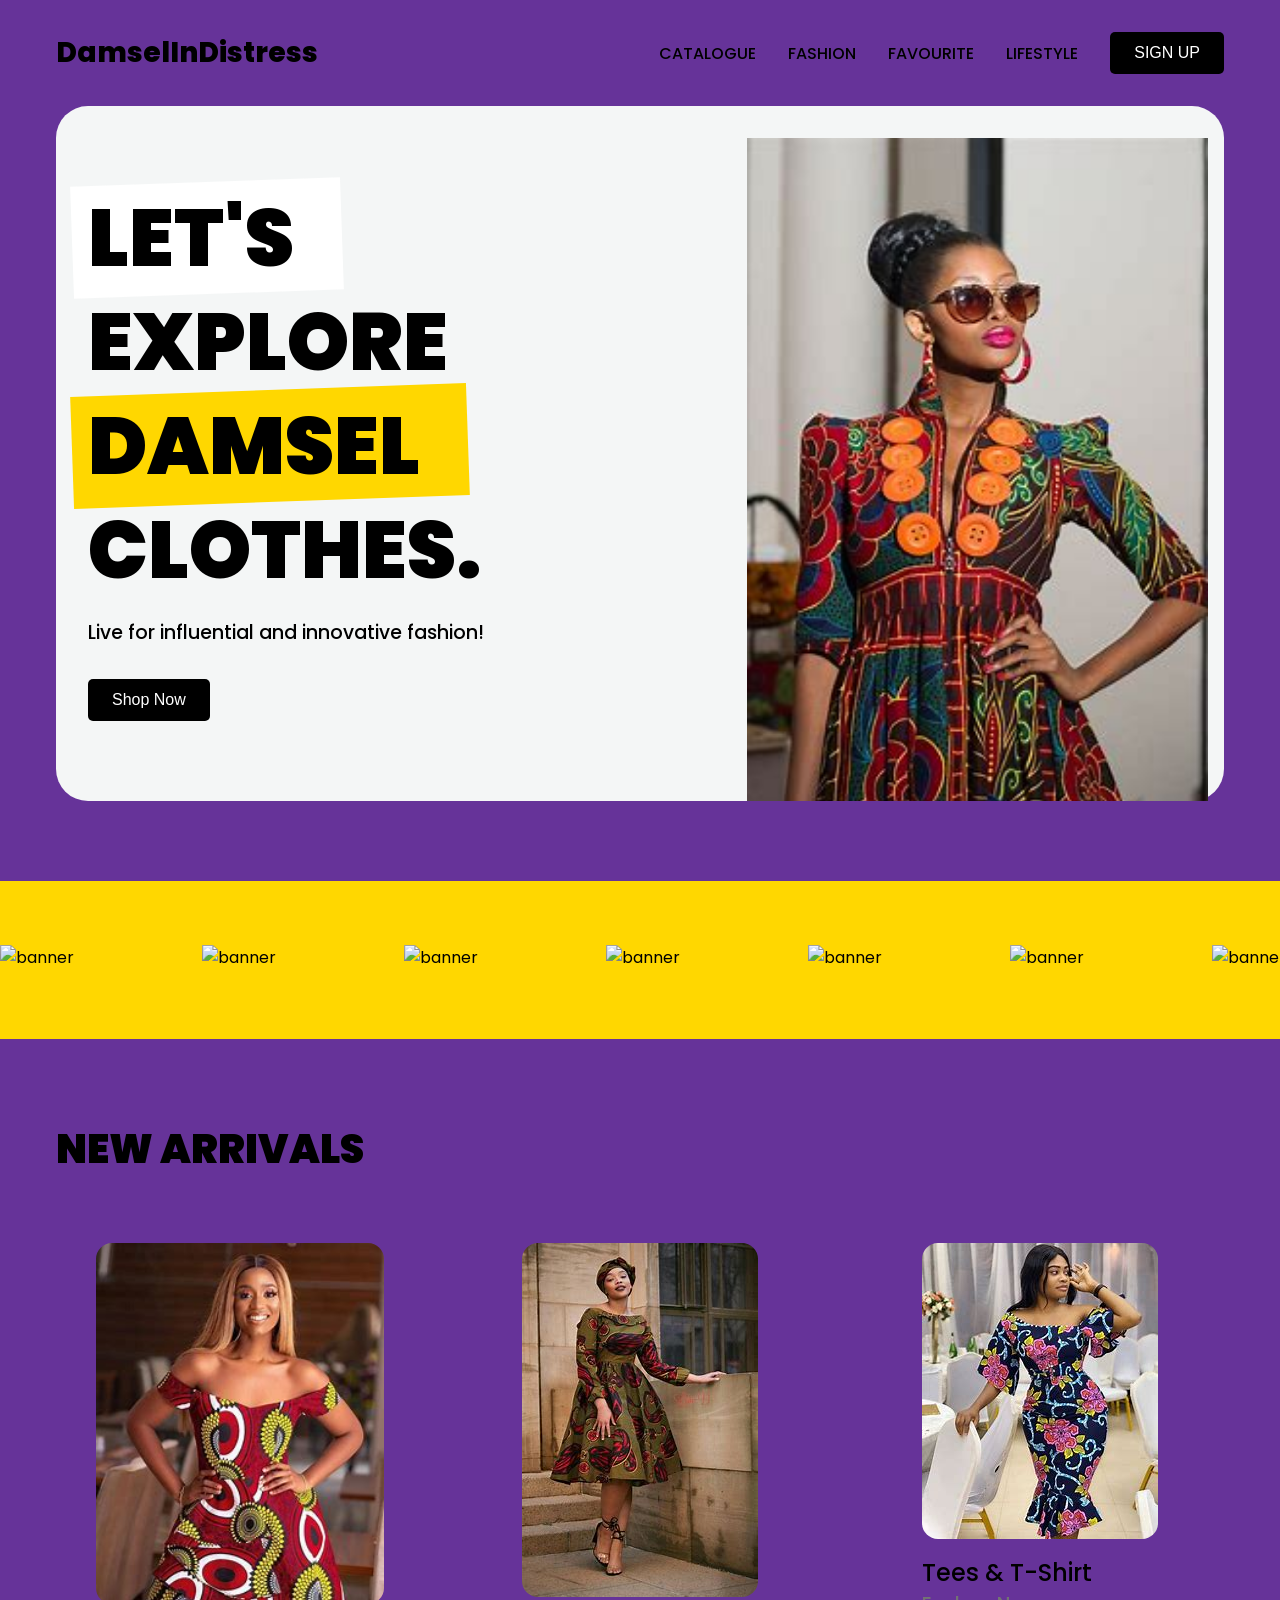
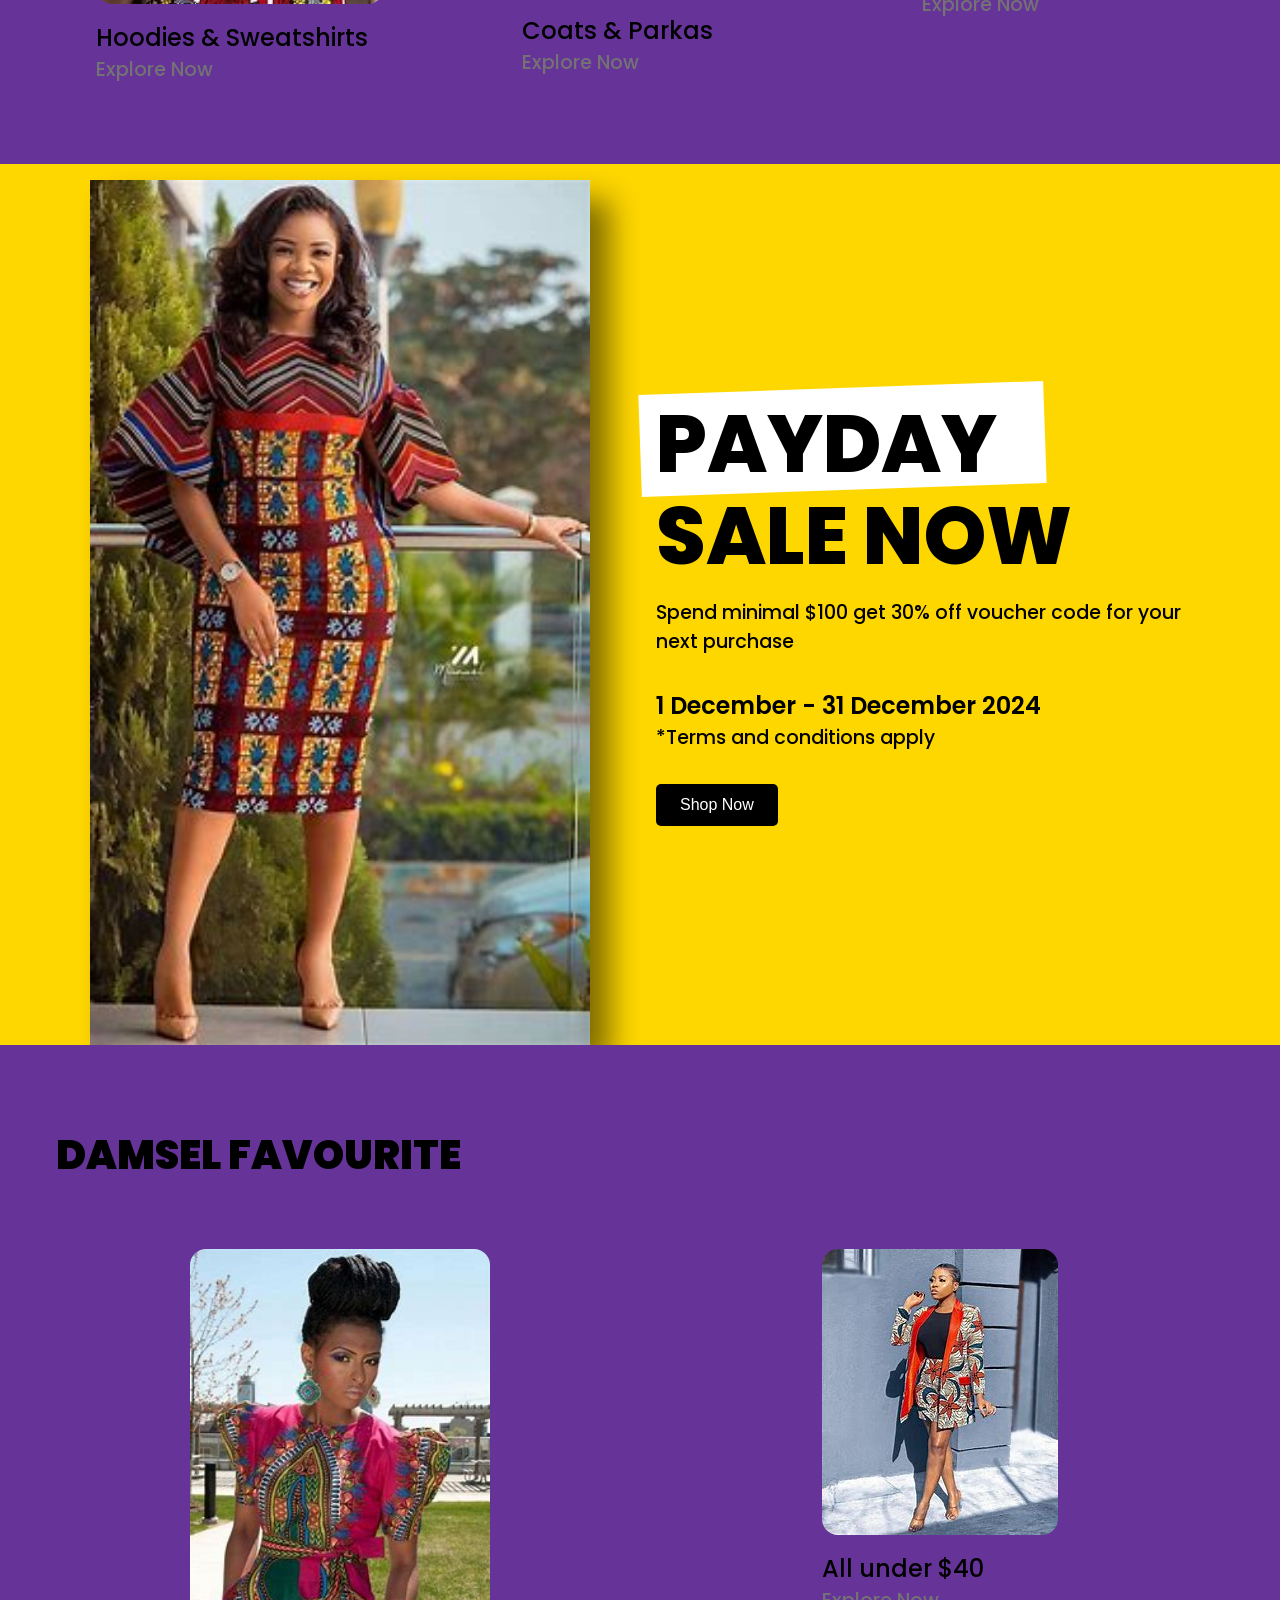
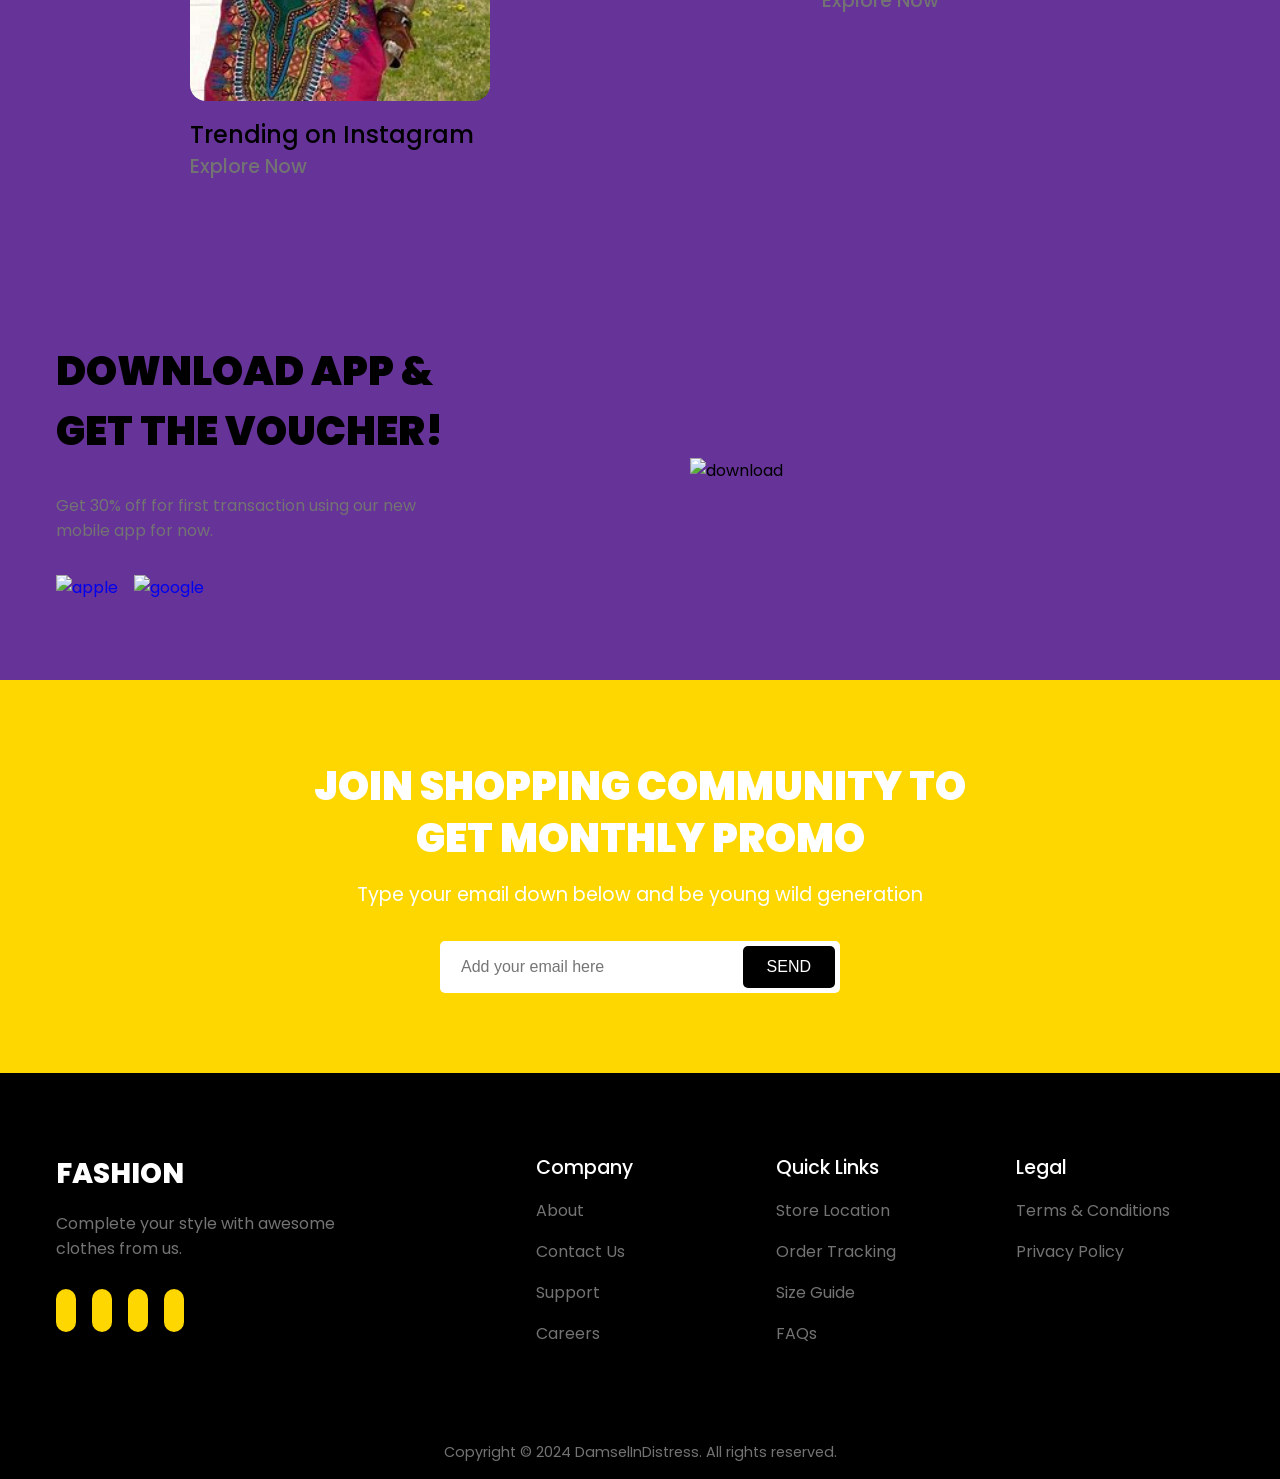
==== index.html @ 1137963f "Add files via upload" ====
<!DOCTYPE html>
<html lang="en">
  <head>
    <meta charset="UTF-8" />
    <meta name="viewport" content="width=device-width, initial-scale=1.0" />
    <link
      href="https://cdn.jsdelivr.net/npm/remixicon@4.3.0/fonts/remixicon.css"
      rel="stylesheet"
    />
    <link rel="stylesheet" href="damsel style.css" />
    <title>DamselInDistress | FASHION</title>
  </head>
  <body>
    <nav>
      <div class="nav__header">
        <div class="nav__logo">
          <a href="#">DamselInDistress</a>
        </div>
        <div class="nav__menu__btn" id="menu-btn">
          <i class="ri-menu-line"></i>
        </div>
      </div>
      <ul class="nav__links" id="nav-links">
        <li><a href="#catalogue">CATALOGUE</a></li>
        <li><a href="#fashion">FASHION</a></li>
        <li><a href="#favourite">FAVOURITE</a></li>
        <li><a href="#lifestyle">LIFESTYLE</a></li>
        <li>
          <button class="btn">SIGN UP</button>
        </li>
      </ul>
    </nav>
    <header>
      <div class="section__container header__container">
        <div class="header__content">
          <h1>
            <span>LET'S</span>
            <br />
            EXPLORE
            <br />
            <span>DAMSEL</span>
            <br />
            CLOTHES.
          </h1>
          <p>Live for influential and innovative fashion!</p>
          <div class="header__btns">
            <button class="btn">Shop Now</button>
          </div>
        </div>
        <div class="header__image">
          <img src="./OIP (4).jpg" alt="header" />
        </div>
      </div>
    </header>

    <section class="banner">
      <div class="banner__container">
        <img src="assets/banner-1.png" alt="banner" />
        <img src="assets/banner-2.png" alt="banner" />
        <img src="assets/banner-3.png" alt="banner" />
        <img src="assets/banner-4.png" alt="banner" />
        <img src="assets/banner-5.png" alt="banner" />
        <img src="assets/banner-6.png" alt="banner" />
        <img src="assets/banner-7.png" alt="banner" />
        <img src="assets/banner-8.png" alt="banner" />
      </div>
    </section>

    <section class="section__container arrival__container" id="catalogue">
      <h2 class="section__header">NEW ARRIVALS</h2>
      <div class="arrival__grid">
        <div class="arrival__card">
          <div class="arrival__image">
            <img src="./download (1).jpg" alt="arrival" />
          </div>
          <div class="arrival__content">
            <div>
              <h4>Hoodies & Sweatshirts</h4>
              <a href="#">Explore Now</a>
            </div>
            <span><i class="ri-arrow-right-line"></i></span>
          </div>
        </div>
        <div class="arrival__card">
          <div class="arrival__image">
            <img src="./download (2).jpg" alt="arrival" />
          </div>
          <div class="arrival__content">
            <div>
              <h4>Coats & Parkas</h4>
              <a href="#">Explore Now</a>
            </div>
            <span><i class="ri-arrow-right-line"></i></span>
          </div>
        </div>
        <div class="arrival__card">
          <div class="arrival__image">
            <img src="./OIP (1).jpg" alt="arrival" />
          </div>
          <div class="arrival__content">
            <div>
              <h4>Tees & T-Shirt</h4>
              <a href="#">Explore Now</a>
            </div>
            <span><i class="ri-arrow-right-line"></i></span>
          </div>
        </div>
      </div>
    </section>

    <section class="sale" id="fashion">
      <div class="section__container sale__container">
        <div class="sale__image">
          <img src="./OIP (2).jpg" alt="sale" />
        </div>
        <div class="sale__content">
          <h2><span>PAYDAY</span><br />SALE NOW</h2>
          <p>
            Spend minimal $100 get 30% off voucher code for your next purchase
          </p>
          <h4>1 December - 31 December 2024</h4>
          <p>*Terms and conditions apply</p>
          <div class="sale__btn">
            <button class="btn">Shop Now</button>
          </div>
        </div>
      </div>
    </section>

    <section class="section__container favourite__container" id="favourite">
      <h2 class="section__header">DAMSEL FAVOURITE</h2>
      <div class="favourite__grid">
        <div class="favourite__card">
          <div class="favourite__image">
            <img src="./OIP (3).jpg" alt="favourite" />
          </div>
          <div class="favourite__content">
            <div>
              <h4>Trending on Instagram</h4>
              <a href="#">Explore Now</a>
            </div>
            <span><i class="ri-arrow-right-line"></i></span>
          </div>
        </div>
        <div class="favourite__card">
          <div class="favourite__image">
            <img src="./OIP (5).jpg" alt="favourite" />
          </div>
          <div class="favourite__content">
            <div>
              <h4>All under $40</h4>
              <a href="#">Explore Now</a>
            </div>
            <span><i class="ri-arrow-right-line"></i></span>
          </div>
        </div>
      </div>
    </section>

    <section class="section__container download__container" id="lifestyle">
      <div class="download__image">
        <img src="assets/download.png" alt="download" />
      </div>
      <div class="download__content">
        <h2 class="section__header">DOWNLOAD APP & GET THE VOUCHER!</h2>
        <p>
          Get 30% off for first transaction using our new mobile app for now.
        </p>
        <div class="download__links">
          <a href="#">
            <img src="assets/apple.png" alt="apple" />
          </a>
          <a href="#">
            <img src="assets/google.png" alt="google" />
          </a>
        </div>
      </div>
    </section>

    <section class="promo">
      <div class="section__container promo__container">
        <h2 class="section__header">
          JOIN SHOPPING COMMUNITY TO GET MONTHLY PROMO
        </h2>
        <p>Type your email down below and be young wild generation</p>
        <form action="/">
          <input type="text" placeholder="Add your email here" />
          <button class="btn">SEND</button>
        </form>
      </div>
    </section>

    <footer>
      <div class="section__container footer__container">
        <div class="footer__col">
          <div class="footer__logo">
            <a href="#">FASHION</a>
          </div>
          <p>Complete your style with awesome clothes from us.</p>
          <ul class="footer__socials">
            <li>
              <a href="#"><i class="ri-facebook-fill"></i></a>
            </li>
            <li>
              <a href="#"><i class="ri-instagram-line"></i></a>
            </li>
            <li>
              <a href="#"><i class="ri-twitter-fill"></i></a>
            </li>
            <li>
              <a href="#"><i class="ri-linkedin-fill"></i></a>
            </li>
          </ul>
        </div>
        <div class="footer__col">
          <h4>Company</h4>
          <ul class="footer__links">
            <li><a href="#">About</a></li>
            <li><a href="#">Contact Us</a></li>
            <li><a href="#">Support</a></li>
            <li><a href="#">Careers</a></li>
          </ul>
        </div>
        <div class="footer__col">
          <h4>Quick Links</h4>
          <ul class="footer__links">
            <li><a href="#">Store Location</a></li>
            <li><a href="#">Order Tracking</a></li>
            <li><a href="#">Size Guide</a></li>
            <li><a href="#">FAQs</a></li>
          </ul>
        </div>
        <div class="footer__col">
          <h4>Legal</h4>
          <ul class="footer__links">
            <li><a href="#">Terms & Conditions</a></li>
            <li><a href="#">Privacy Policy</a></li>
          </ul>
        </div>
      </div>
      <div class="footer__bar">
        Copyright © 2024 DamselInDistress. All rights reserved.
      </div>
    </footer>

    <script src="https://unpkg.com/scrollreveal"></script>
    <script src="main.js"></script>
  </body>
</html>
---- damsel style.css ----
@import url("https://fonts.googleapis.com/css2?family=Poppins:ital,wght@0,100;0,200;0,300;0,400;0,500;0,600;0,700;0,800;0,900;1,100;1,200;1,300;1,400;1,500;1,600;1,700;1,800;1,900&display=swap");

:root {
  --primary-color: gold;
  --text-dark: #000000;
  --text-light: #737373;
  --extra-light: #f4f6f6;
  --white: #ffffff;
  --max-width: 1200px;
}

* {
  padding: 0;
  margin: 0;
  box-sizing: border-box;
}

.section__container {
  max-width: var(--max-width);
  margin: auto;
  padding: 5rem 1rem;
}

.section__header {
  position: relative;
  isolation: isolate;
  font-size: 2.5rem;
  font-weight: 900;
  color: var(--text-dark);
}

.section__header::before {
  position: absolute;
  bottom: -10px;
  right: -20px;
  height: 60px;
  width: 150px;
  background-image: url("assets/header-bg.png");
  background-size: cover;
  background-position: center center;
  background-repeat: no-repeat;
  z-index: -1;
}

.btn {
  padding: 0.75rem 1.5rem;
  outline: none;
  border: none;
  font-size: 1rem;
  color: var(--white);
  white-space: nowrap;
  background-color: var(--text-dark);
  border-radius: 5px;
  transition: 0.3s;
  cursor: pointer;
}

.btn:hover {
  background-color: var(--primary-color);
}

img {
  display: flex;
  width: 100%;
}

a {
  text-decoration: none;
  transition: 0.3s;
}

ul {
  list-style: none;
}

html,
body {
  scroll-behavior: smooth;
}

body {
  font-family: "Poppins", sans-serif;
  background: rebeccapurple;
}

nav {
  position: fixed;
  isolation: isolate;
  width: 100%;
  z-index: 9;
}

.nav__header {
  padding: 1rem;
  width: 100%;
  display: flex;
  align-items: center;
  justify-content: space-between;
  background-color: var(--primary-color);
}

.nav__logo a {
  font-size: 1.5rem;
  font-weight: 800;
  color: var(--white);
}

.nav__menu__btn {
  font-size: 1.5rem;
  color: var(--white);
  cursor: pointer;
}

.nav__links {
  position: absolute;
  bottom: 0;
  left: 0;
  width: 100%;
  display: flex;
  align-items: center;
  justify-content: center;
  flex-direction: column;
  gap: 2rem;
  padding: 2rem;
  background-color: var(--primary-color);
  transition: transform 0.5s;
  z-index: -1;
}

.nav__links.open {
  transform: translateY(100%);
}

.nav__links a {
  font-weight: 500;
  color: var(--white);
  white-space: nowrap;
}

.nav__links a:hover {
  color: var(--text-dark);
}

header {
  padding-top: 5rem;
  padding-inline: 1rem;
  margin-bottom: 5rem;
  overflow: hidden;
}

.header__container {
  padding: 0;
  max-width: calc(var(--max-width) - 2rem);
  display: grid;
  background-color: var(--extra-light);
  border-radius: 2rem;
}

.header__content {
  padding: 5rem 2rem;
}

.header__content h1 {
  margin-bottom: 1rem;
  font-size: 4rem;
  font-weight: 900;
  line-height: 5.5rem;
  color: var(--text-dark);
  text-align: center;
}

.header__content h1 span {
  position: relative;
  isolation: isolate;
}

.header__content h1 span::before {
  position: absolute;
  content: "";
  top: 0;
  left: -1rem;
  height: 100%;
  width: calc(100% + 4rem);
  transform: rotate(-2deg);
  z-index: -1;
}

.header__content h1 span:nth-child(1)::before {
  background-color: var(--white);
}

.header__content h1 span:nth-child(4)::before {
  background-color: var(--primary-color);
}

.header__content p {
  margin-bottom: 2rem;
  font-size: 1.2rem;
  font-weight: 500;
  color: var(--text-dark);
  text-align: center;
}

.header__btns {
  text-align: center;
}

.header__image img {
  max-width: 500px;
  margin-inline: auto;
}

.banner {
  padding-block: 4rem;
  overflow: hidden;
  background-color: var(--primary-color);
}

.banner__container {
  width: max-content;
  display: flex;
  align-items: center;
  gap: 8rem;

  animation: scroll 45s linear infinite;
}

.banner__container img {
  height: 30px;
}

@keyframes scroll {
  to {
    transform: translateX(calc(-50% - 4rem));
  }
}

.arrival__container .section__header {
  margin-bottom: 4rem;
  max-width: fit-content;
}

.arrival__container .section__header::before {
  content: "";
}

.arrival__grid {
  display: grid;
  gap: 2rem;
}

.arrival__card {
  max-width: 400px;
  margin-inline: auto;
}

.arrival__image {
  margin-bottom: 1rem;
  border-radius: 1rem;
  overflow: hidden;
}

.arrival__image img {
  transition: 0.3s;
}

.arrival__card:hover .arrival__image img {
  transform: scale(1.1);
}

.arrival__content {
  display: flex;
  align-items: center;
  justify-content: space-between;
  gap: 1rem;
}

.arrival__content h4 {
  font-size: 1.5rem;
  font-weight: 500;
  color: var(--text-dark);
}

.arrival__content a {
  font-size: 1.2rem;
  font-weight: 500;
  color: var(--text-light);
}

.arrival__content a:hover {
  color: var(--primary-color);
}

.arrival__content span {
  font-size: 1.5rem;
  color: var(--text-light);
}

.sale {
  background-color: var(--primary-color);
}

.sale__container {
  padding-block: 1rem 0;
  display: grid;
  gap: 2rem;
  overflow: hidden;
}

.sale__image img {
  max-width: 500px;
  margin-inline: auto;
  filter: drop-shadow(20px 20px 15px rgba(0, 0, 0, 0.5));
}

.sale__content {
  padding-bottom: 4rem;
}

.sale__content h2 {
  margin-bottom: 1rem;
  font-size: 5rem;
  font-weight: 800;
  line-height: 5.75rem;
}

.sale__content h2 span {
  position: relative;
  isolation: isolate;
}

.sale__content h2 span::before {
  position: absolute;
  content: "";
  top: 0;
  left: -1rem;
  height: calc(100% - 10px);
  width: calc(100% + 4rem);
  background-color: var(--white);
  transform: rotate(-2deg);
  z-index: -1;
}

.sale__content p {
  margin-bottom: 2rem;
  font-size: 1.2rem;
  font-weight: 500;
  color: var(--text-dark);
}

.sale__content h4 {
  font-size: 1.5rem;
  font-weight: 600;
  color: var(--text-dark);
}

.sale__btn .btn:hover {
  color: var(--text-dark);
  background-color: var(--white);
}

.favourite__container {
  overflow: hidden;
}

.favourite__container .section__header {
  margin-bottom: 4rem;
  max-width: fit-content;
}

.favourite__container .section__header::before {
  content: "";
}

.favourite__grid {
  display: grid;
  gap: 2rem;
}

.favourite__card {
  max-width: 575px;
  margin-inline: auto;
}

.favourite__image {
  margin-bottom: 1rem;
  border-radius: 1rem;
  overflow: hidden;
}

.favourite__image img {
  transition: 0.3s;
}

.favourite__card:hover .favourite__image img {
  transform: scale(1.1);
}

.favourite__content {
  display: flex;
  align-items: center;
  justify-content: space-between;
  gap: 1rem;
}

.favourite__content h4 {
  font-size: 1.5rem;
  font-weight: 500;
  color: var(--text-dark);
}

.favourite__content a {
  font-size: 1.2rem;
  font-weight: 500;
  color: var(--text-light);
}

.favourite__content a:hover {
  color: var(--primary-color);
}

.favourite__content span {
  font-size: 1.5rem;
  color: var(--text-light);
}

.download__container {
  display: grid;
  gap: 2rem;
  overflow: hidden;
}

.download__image img {
  max-width: 500px;
  margin-inline: auto;
}

.download__content .section__header {
  margin-bottom: 2rem;
  text-align: center;
}

.download__content p {
  margin-bottom: 2rem;
  color: var(--text-light);
  text-align: center;
}

.download__links {
  display: flex;
  align-items: center;
  justify-content: center;
  gap: 1rem;
}

.download__links img {
  max-width: 150px;
}

.promo {
  background-color: var(--primary-color);
}

.promo__container .section__header {
  max-width: 700px;
  margin-inline: auto;
  margin-bottom: 1rem;
  color: var(--white);
  text-align: center;
  line-height: 3.25rem;
}

.promo__container p {
  margin-bottom: 2rem;
  font-size: 1.2rem;
  color: var(--white);
  text-align: center;
}

.promo__container form {
  width: 100%;
  max-width: 400px;
  margin-inline: auto;
  padding: 5px;
  display: flex;
  align-items: center;
  background-color: var(--white);
  border-radius: 5px;
}

.promo__container input {
  width: 100%;
  padding-inline: 1rem;
  outline: none;
  border: none;
  font-size: 1rem;
  color: var(--text-dark);
}

footer {
  background-color: var(--text-dark);
}

.footer__container {
  display: grid;
  gap: 4rem 2rem;
}

.footer__logo {
  margin-bottom: 1rem;
}

.footer__logo a {
  font-size: 1.75rem;
  font-weight: 800;
  color: var(--white);
}

.footer__col p {
  max-width: 300px;
  margin-bottom: 2rem;
  color: var(--text-light);
}

.footer__socials {
  display: flex;
  align-items: center;
  gap: 1rem;
}

.footer__socials a {
  padding: 5px 10px;
  font-size: 1.5rem;
  color: var(--text-dark);
  background-color: var(--primary-color);
  border-radius: 10px;
}

.footer__socials a:hover {
  color: var(--white);
}

.footer__col h4 {
  margin-bottom: 1rem;
  font-size: 1.2rem;
  font-weight: 500;
  color: var(--white);
}

.footer__links {
  display: grid;
  gap: 1rem;
}

.footer__links a {
  color: var(--text-light);
}

.footer__links a:hover {
  color: var(--white);
}

.footer__bar {
  padding: 1rem;
  font-size: 0.9rem;
  color: var(--text-light);
  text-align: center;
}

@media (width > 540px) {
  .header__content h1 {
    font-size: 5rem;
    line-height: 6.5rem;
  }

  .arrival__grid {
    grid-template-columns: repeat(2, 1fr);
  }

  .footer__container {
    grid-template-columns: repeat(2, 1fr);
  }
}

@media (width > 768px) {
  nav {
    position: static;
    max-width: var(--max-width);
    margin-inline: auto;
    padding: 2rem 1rem;
    display: flex;
    align-items: center;
    justify-content: space-between;
    gap: 2rem;
  }

  .nav__header {
    padding: 0;
    background-color: transparent;
  }

  .nav__logo a {
    font-size: 1.75rem;
    color: var(--text-dark);
  }

  .nav__menu__btn {
    display: none;
  }

  .nav__links {
    position: static;
    padding: 0;
    flex-direction: row;
    justify-content: flex-end;
    background-color: transparent;
    transform: none;
  }

  .nav__links a {
    color: var(--text-dark);
  }

  .nav__links a:hover {
    color: var(--primary-color);
  }

  header {
    padding-top: 0;
  }

  .header__container {
    grid-template-columns: repeat(2, 1fr);
    align-items: center;
    isolation: isolate;
  }

  .header__content :is(h1, p, .header__btns) {
    text-align: left;
  }

  .header__image {
    position: relative;
    height: 100%;
  }

  .header__image img {
    position: absolute;
    width: unset;
    max-width: unset;
    height: 100%;
    right: 1rem;
    top: 2rem;
    z-index: -1;
  }

  .arrival__grid {
    grid-template-columns: repeat(3, 1fr);
  }

  .sale__container {
    grid-template-columns: repeat(2, 1fr);
    align-items: center;
  }

  .sale__content {
    padding-block: 4rem;
  }

  .favourite__grid {
    grid-template-columns: repeat(2, 1fr);
  }

  .download__container {
    grid-template-columns: repeat(2, 1fr);
    align-items: center;
  }

  .download__image {
    grid-area: 1/2/2/3;
  }

  .download__content :is(.section__header, p) {
    max-width: 400px;
    text-align: left;
  }

  .download__links {
    justify-content: flex-start;
  }

  .footer__container {
    grid-template-columns: repeat(5, 1fr);
  }

  .footer__col:nth-child(1) {
    grid-column: 1/3;
  }
}
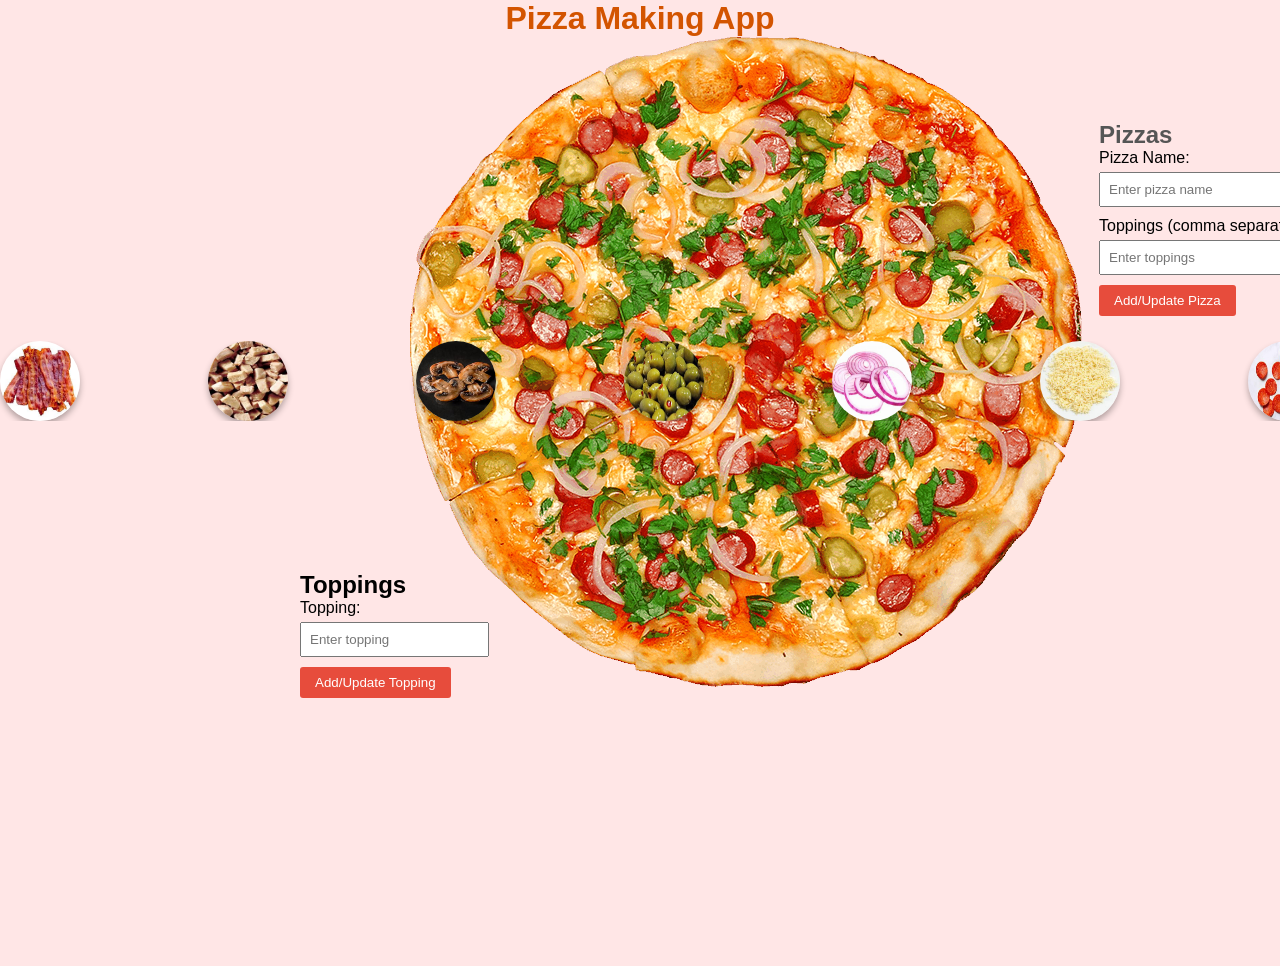
==== commit b3c67cf2: "Add files via upload" ====
--- a/index.html
+++ b/index.html
@@ -1,249 +1,372 @@
 <!DOCTYPE html>
 <html lang="en">
-  <head>
-    <meta charset="UTF-8" />
-    <meta name="viewport" content="width=device-width, initial-scale=1.0" />
-    <link
-      href="https://cdn.jsdelivr.net/npm/remixicon@4.3.0/fonts/remixicon.css"
-      rel="stylesheet"
-    />
-    <link rel="stylesheet" href="damsel style.css" />
-    <title>DamselInDistress | FASHION</title>
-  </head>
-  <body>
-    <nav>
-      <div class="nav__header">
-        <div class="nav__logo">
-          <a href="#">DamselInDistress</a>
-        </div>
-        <div class="nav__menu__btn" id="menu-btn">
-          <i class="ri-menu-line"></i>
-        </div>
+   <head>
+      <meta charset="UTF-8" />
+      <meta name="viewport" content="width=device-width, initial-scale=1.0" />
+      <title>Pizza Making App</title>
+      <style>
+         * {
+            padding: 0;
+            margin: 0;
+            box-sizing: border-box;
+         }
+
+         html {
+            scroll-behavior: smooth;
+         }
+
+         body {
+            font-family: Arial, sans-serif;
+            margin: auto;
+            background-color: #ffe6e6;
+         }
+
+         h1 {
+            text-align: center;
+            color: #d35400;
+         }
+         .container {
+            min-height: fit-content;
+            display: flex;
+            flex-wrap: wrap;
+            gap: 10px;
+         }
+
+         .banner {
+            position: relative;
+            bottom: 350px;
+            overflow: hidden;
+         }
+
+         .banner__container {
+            width: max-content;
+            display: flex;
+            align-items: center;
+            gap: 8rem;
+
+            animation: scroll 50s linear infinite;
+         }
+
+         .banner__container img {
+            height: 80px;
+            width: 80px;
+            border-radius: 50%;
+            transition: transform 0.3s ease-in-out;
+            box-shadow: 0 4px 6px rgba(0, 0, 0, 0.3);
+         }
+
+         @keyframes scroll {
+            to {
+               transform: translateX(calc(-50% - 4rem));
+            }
+         }
+         .section {
+            position: relative;
+            left: 900px;
+            bottom: 650px;
+            /* box-shadow: 0 0 10px rgba(0, 0, 0, 0.1); */
+         }
+
+         .section-1 {
+            position: relative;
+            bottom: 200px;
+            left: 300px;
+         }
+         .section h2 {
+            color: #555;
+         }
+         .form-group {
+            margin-bottom: 10px;
+         }
+         .form-group label {
+            display: block;
+            margin-bottom: 5px;
+         }
+         .form-group input {
+            width: 100%;
+            padding: 8px;
+            box-sizing: border-box;
+         }
+         button {
+            padding: 8px 15px;
+            background-color: #e74c3c;
+            color: #fff;
+            border: none;
+            border-radius: 3px;
+            cursor: pointer;
+         }
+         button:hover {
+            background-color: #c0392b;
+         }
+         ul {
+            list-style: none;
+            padding: 0;
+         }
+         ul li {
+            background: #f8f9fa;
+            margin: 5px 0;
+            padding: 8px;
+            border-radius: 3px;
+            display: flex;
+            justify-content: space-between;
+            align-items: center;
+         }
+         ul li button {
+            margin-left: 5px;
+            background-color: #e74c3c;
+         }
+         ul li button:hover {
+            background-color: #c0392b;
+         }
+
+         .desktop-hero-img {
+            position: relative;
+            left: 410px;
+            box-sizing: border-box;
+            margin: auto 0;
+            max-width: fit-content;
+         }
+
+         @media screen and (max-width: 1024px) {
+            .banner {
+               position: absolute;
+               bottom: 5%;
+               width: 100%;
+               z-index: 1;
+            }
+
+            .banner__container {
+               display: flex;
+               justify-content: center;
+               align-items: center;
+               gap: 2rem;
+               animation: scroll 50s linear infinite;
+               white-space: nowrap; /* Prevents wrapping of images */
+               padding: 1rem;
+            }
+
+            .banner__container img {
+               height: 100px;
+               width: 100px;
+               border-radius: 50%;
+               transition: transform 0.3s ease-in-out;
+               box-shadow: 0 4px 6px rgba(0, 0, 0, 0.3);
+            }
+
+            .banner__container img:hover {
+               transform: scale(1.2);
+            }
+
+            @keyframes scroll {
+               to {
+                  transform: translateX(calc(-100% - 2rem));
+               }
+            }
+
+            .desktop-hero-img {
+               display: none;
+            }
+
+            .hero {
+               position: relative;
+               height: 50vh;
+               width: 100%;
+               display: flex;
+               flex-direction: column;
+               align-items: center;
+               justify-content: center;
+               text-align: center;
+               color: #fff;
+               overflow: hidden;
+            }
+
+            .hero::before {
+               content: '';
+               position: absolute;
+               top: 0;
+               left: 0;
+               width: 100%;
+               height: 100%;
+               background: url('pizza_PNG7132.png') no-repeat center/cover;
+               z-index: -2;
+            }
+
+            .hero::after {
+               content: '';
+               position: absolute;
+               top: 0;
+               left: 0;
+               width: 100%;
+               height: 100%;
+               background: rgba(0, 0, 0, 0.6); /* Dark transparent overlay */
+               z-index: -1;
+            }
+
+            .hero h1 {
+               font-size: 3rem;
+               text-shadow: 0 4px 6px rgba(0, 0, 0, 0.3);
+               z-index: 1;
+               margin-bottom: 1rem;
+            }
+
+            .container {
+               display: flex;
+               flex-wrap: wrap;
+               gap: 1rem;
+               justify-content: center;
+               padding: 1rem;
+            }
+
+            .section-1 {
+               left: 0 !important;
+               bottom: 0;
+               flex: 1 1 300px;
+               padding: 1rem;
+               background: #fff;
+               box-shadow: 0 0 10px rgba(0, 0, 0, 0.1);
+               border-radius: 8px;
+            }
+
+            .section {
+               left: 0 !important;
+               bottom: 0;
+               flex: 1 1 300px;
+               padding: 1rem;
+               background: #fff;
+               box-shadow: 0 0 10px rgba(0, 0, 0, 0.1);
+               border-radius: 8px;
+            }
+         }
+      </style>
+   </head>
+   <body>
+      <div class="hero">
+         <h1>Pizza Making App</h1>
+         <img class="desktop-hero-img" src="pizza_PNG7132.png" alt="" />
+
+         <section class="banner">
+            <div class="banner__container">
+               <img src="./bacon.jpg" alt="banner" />
+               <img src="./chicken.jpg" alt="banner" />
+               <img src="./mushrooms.jpg" alt="banner" />
+               <img src="./olives.jpg" alt="banner" />
+               <img src="./onion.jpg" alt="banner" />
+               <img src="./parmesan.jpg" alt="banner" />
+               <img src="./pepperoni.jpg" alt="banner" />
+               <img src="./peppers.jpg" alt="banner" />
+               <img src="./tomatoes.jpg" alt="banner" />
+            </div>
+         </section>
       </div>
-      <ul class="nav__links" id="nav-links">
-        <li><a href="#catalogue">CATALOGUE</a></li>
-        <li><a href="#fashion">FASHION</a></li>
-        <li><a href="#favourite">FAVOURITE</a></li>
-        <li><a href="#lifestyle">LIFESTYLE</a></li>
-        <li>
-          <button class="btn">SIGN UP</button>
-        </li>
-      </ul>
-    </nav>
-    <header>
-      <div class="section__container header__container">
-        <div class="header__content">
-          <h1>
-            <span>LET'S</span>
-            <br />
-            EXPLORE
-            <br />
-            <span>DAMSEL</span>
-            <br />
-            CLOTHES.
-          </h1>
-          <p>Live for influential and innovative fashion!</p>
-          <div class="header__btns">
-            <button class="btn">Shop Now</button>
-          </div>
-        </div>
-        <div class="header__image">
-          <img src="./OIP (4).jpg" alt="header" />
-        </div>
+
+      <div class="container">
+         <div class="section-1">
+            <h2>Toppings</h2>
+            <div class="form-group">
+               <label for="topping-input">Topping:</label>
+               <input type="text" id="topping-input" placeholder="Enter topping" />
+            </div>
+            <button id="add-topping">Add/Update Topping</button>
+            <ul id="topping-list"></ul>
+         </div>
+         <div class="section">
+            <h2>Pizzas</h2>
+            <div class="form-group">
+               <label for="pizza-name">Pizza Name:</label>
+               <input type="text" id="pizza-name" placeholder="Enter pizza name" />
+            </div>
+            <div class="form-group">
+               <label for="pizza-toppings">Toppings (comma separated):</label>
+               <input type="text" id="pizza-toppings" placeholder="Enter toppings" />
+            </div>
+            <button id="add-pizza">Add/Update Pizza</button>
+            <ul id="pizza-list"></ul>
+         </div>
       </div>
-    </header>
-
-    <section class="banner">
-      <div class="banner__container">
-        <img src="assets/banner-1.png" alt="banner" />
-        <img src="assets/banner-2.png" alt="banner" />
-        <img src="assets/banner-3.png" alt="banner" />
-        <img src="assets/banner-4.png" alt="banner" />
-        <img src="assets/banner-5.png" alt="banner" />
-        <img src="assets/banner-6.png" alt="banner" />
-        <img src="assets/banner-7.png" alt="banner" />
-        <img src="assets/banner-8.png" alt="banner" />
-      </div>
-    </section>
-
-    <section class="section__container arrival__container" id="catalogue">
-      <h2 class="section__header">NEW ARRIVALS</h2>
-      <div class="arrival__grid">
-        <div class="arrival__card">
-          <div class="arrival__image">
-            <img src="./download (1).jpg" alt="arrival" />
-          </div>
-          <div class="arrival__content">
-            <div>
-              <h4>Hoodies & Sweatshirts</h4>
-              <a href="#">Explore Now</a>
-            </div>
-            <span><i class="ri-arrow-right-line"></i></span>
-          </div>
-        </div>
-        <div class="arrival__card">
-          <div class="arrival__image">
-            <img src="./download (2).jpg" alt="arrival" />
-          </div>
-          <div class="arrival__content">
-            <div>
-              <h4>Coats & Parkas</h4>
-              <a href="#">Explore Now</a>
-            </div>
-            <span><i class="ri-arrow-right-line"></i></span>
-          </div>
-        </div>
-        <div class="arrival__card">
-          <div class="arrival__image">
-            <img src="./OIP (1).jpg" alt="arrival" />
-          </div>
-          <div class="arrival__content">
-            <div>
-              <h4>Tees & T-Shirt</h4>
-              <a href="#">Explore Now</a>
-            </div>
-            <span><i class="ri-arrow-right-line"></i></span>
-          </div>
-        </div>
-      </div>
-    </section>
-
-    <section class="sale" id="fashion">
-      <div class="section__container sale__container">
-        <div class="sale__image">
-          <img src="./OIP (2).jpg" alt="sale" />
-        </div>
-        <div class="sale__content">
-          <h2><span>PAYDAY</span><br />SALE NOW</h2>
-          <p>
-            Spend minimal $100 get 30% off voucher code for your next purchase
-          </p>
-          <h4>1 December - 31 December 2024</h4>
-          <p>*Terms and conditions apply</p>
-          <div class="sale__btn">
-            <button class="btn">Shop Now</button>
-          </div>
-        </div>
-      </div>
-    </section>
-
-    <section class="section__container favourite__container" id="favourite">
-      <h2 class="section__header">DAMSEL FAVOURITE</h2>
-      <div class="favourite__grid">
-        <div class="favourite__card">
-          <div class="favourite__image">
-            <img src="./OIP (3).jpg" alt="favourite" />
-          </div>
-          <div class="favourite__content">
-            <div>
-              <h4>Trending on Instagram</h4>
-              <a href="#">Explore Now</a>
-            </div>
-            <span><i class="ri-arrow-right-line"></i></span>
-          </div>
-        </div>
-        <div class="favourite__card">
-          <div class="favourite__image">
-            <img src="./OIP (5).jpg" alt="favourite" />
-          </div>
-          <div class="favourite__content">
-            <div>
-              <h4>All under $40</h4>
-              <a href="#">Explore Now</a>
-            </div>
-            <span><i class="ri-arrow-right-line"></i></span>
-          </div>
-        </div>
-      </div>
-    </section>
-
-    <section class="section__container download__container" id="lifestyle">
-      <div class="download__image">
-        <img src="assets/download.png" alt="download" />
-      </div>
-      <div class="download__content">
-        <h2 class="section__header">DOWNLOAD APP & GET THE VOUCHER!</h2>
-        <p>
-          Get 30% off for first transaction using our new mobile app for now.
-        </p>
-        <div class="download__links">
-          <a href="#">
-            <img src="assets/apple.png" alt="apple" />
-          </a>
-          <a href="#">
-            <img src="assets/google.png" alt="google" />
-          </a>
-        </div>
-      </div>
-    </section>
-
-    <section class="promo">
-      <div class="section__container promo__container">
-        <h2 class="section__header">
-          JOIN SHOPPING COMMUNITY TO GET MONTHLY PROMO
-        </h2>
-        <p>Type your email down below and be young wild generation</p>
-        <form action="/">
-          <input type="text" placeholder="Add your email here" />
-          <button class="btn">SEND</button>
-        </form>
-      </div>
-    </section>
-
-    <footer>
-      <div class="section__container footer__container">
-        <div class="footer__col">
-          <div class="footer__logo">
-            <a href="#">FASHION</a>
-          </div>
-          <p>Complete your style with awesome clothes from us.</p>
-          <ul class="footer__socials">
-            <li>
-              <a href="#"><i class="ri-facebook-fill"></i></a>
-            </li>
-            <li>
-              <a href="#"><i class="ri-instagram-line"></i></a>
-            </li>
-            <li>
-              <a href="#"><i class="ri-twitter-fill"></i></a>
-            </li>
-            <li>
-              <a href="#"><i class="ri-linkedin-fill"></i></a>
-            </li>
-          </ul>
-        </div>
-        <div class="footer__col">
-          <h4>Company</h4>
-          <ul class="footer__links">
-            <li><a href="#">About</a></li>
-            <li><a href="#">Contact Us</a></li>
-            <li><a href="#">Support</a></li>
-            <li><a href="#">Careers</a></li>
-          </ul>
-        </div>
-        <div class="footer__col">
-          <h4>Quick Links</h4>
-          <ul class="footer__links">
-            <li><a href="#">Store Location</a></li>
-            <li><a href="#">Order Tracking</a></li>
-            <li><a href="#">Size Guide</a></li>
-            <li><a href="#">FAQs</a></li>
-          </ul>
-        </div>
-        <div class="footer__col">
-          <h4>Legal</h4>
-          <ul class="footer__links">
-            <li><a href="#">Terms & Conditions</a></li>
-            <li><a href="#">Privacy Policy</a></li>
-          </ul>
-        </div>
-      </div>
-      <div class="footer__bar">
-        Copyright © 2024 DamselInDistress. All rights reserved.
-      </div>
-    </footer>
-
-    <script src="https://unpkg.com/scrollreveal"></script>
-    <script src="main.js"></script>
-  </body>
-</html>+
+      <script>
+         const toppings = new Set();
+         const pizzas = new Map();
+
+         const toppingInput = document.getElementById('topping-input');
+         const addToppingButton = document.getElementById('add-topping');
+         const toppingList = document.getElementById('topping-list');
+
+         const pizzaNameInput = document.getElementById('pizza-name');
+         const pizzaToppingsInput = document.getElementById('pizza-toppings');
+         const addPizzaButton = document.getElementById('add-pizza');
+         const pizzaList = document.getElementById('pizza-list');
+
+         function renderToppings() {
+            toppingList.innerHTML = '';
+            toppings.forEach((topping) => {
+               const li = document.createElement('li');
+               li.textContent = topping;
+               const deleteButton = document.createElement('button');
+               deleteButton.textContent = 'Delete';
+               deleteButton.onclick = () => {
+                  toppings.delete(topping);
+                  renderToppings();
+               };
+               li.appendChild(deleteButton);
+               toppingList.appendChild(li);
+            });
+         }
+
+         function renderPizzas() {
+            pizzaList.innerHTML = '';
+            pizzas.forEach((pizzaToppings, pizzaName) => {
+               const li = document.createElement('li');
+               li.textContent = `${pizzaName}: ${pizzaToppings.join(', ')}`;
+               const deleteButton = document.createElement('button');
+               deleteButton.textContent = 'Delete';
+               deleteButton.onclick = () => {
+                  pizzas.delete(pizzaName);
+                  renderPizzas();
+               };
+               li.appendChild(deleteButton);
+               pizzaList.appendChild(li);
+            });
+         }
+
+         addToppingButton.onclick = () => {
+            const newTopping = toppingInput.value.trim();
+            if (newTopping && !toppings.has(newTopping)) {
+               toppings.add(newTopping);
+               toppingInput.value = '';
+               renderToppings();
+            } else if (toppings.has(newTopping)) {
+               alert('Topping already exists!');
+            } else {
+               alert('Invalid topping!');
+            }
+         };
+
+         addPizzaButton.onclick = () => {
+            const pizzaName = pizzaNameInput.value.trim();
+            const pizzaToppings = pizzaToppingsInput.value
+               .split(',')
+               .map((t) => t.trim())
+               .filter((t) => t);
+
+            if (!pizzaName || pizzas.has(pizzaName)) {
+               alert('Invalid or duplicate pizza name!');
+               return;
+            }
+
+            if (!pizzaToppings.every((t) => toppings.has(t))) {
+               alert('One or more toppings are invalid!');
+               return;
+            }
+
+            pizzas.set(pizzaName, pizzaToppings);
+            pizzaNameInput.value = '';
+            pizzaToppingsInput.value = '';
+            renderPizzas();
+         };
+
+         renderToppings();
+         renderPizzas();
+      </script>
+   </body>
+</html>
